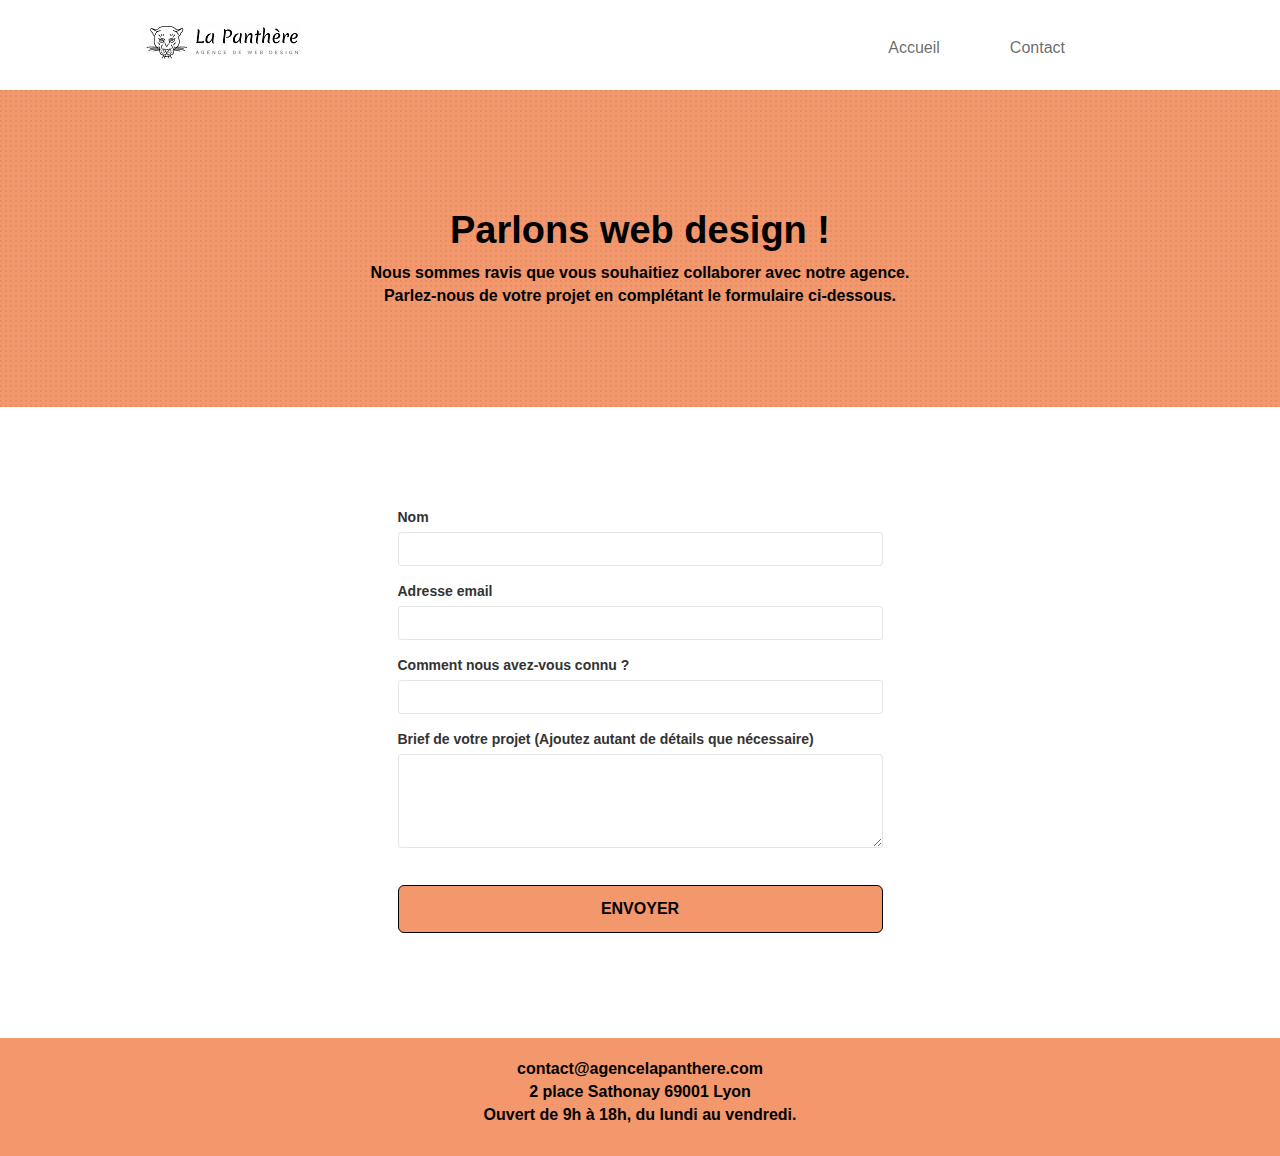
==== contact.html @ f5fce2db "modif contact" ====
<!doctype html>
<html lang="fr">
<head>
	<meta charset="utf-8">
    <meta name="description" content="La Panthère, entreprise de webdesign basée à Lyon, spécialisée dans la création et la mise à jour de sites web. Nous vous proposons une solution web adaptée à votre projet.">
    <meta name="viewport" content="width=device-width, initial-scale=1.0, viewport-fit=cover">
    <link rel="shortcut icon" type="image/png" href="favicon.jpg">
    
	<link rel="stylesheet" type="text/css" href="./css/bootstrap.min.css">
	<link rel="stylesheet" type="text/css" href="./css/font-awesome.min.css">
	<link rel="stylesheet" type="text/css" href="./css/et-line.min.css">
	<link rel="stylesheet" type="text/css" href="style.css">
	
	
	<script src="./js/jquery-2.1.0.min.js"></script>
	<script src="./js/bootstrap.min.js"></script>
	<script src="./js/blocs.min.js"></script>
	<script src="./js/jqBootstrapValidation.js"></script>
	<script src="./js/formHandler.js"></script>
    <title>Agence La Panthère, entreprise webdesign à Lyon</title>

    
<!-- Analytics -->
<!-- Google tag (gtag.js) -->
<script async src="https://www.googletagmanager.com/gtag/js?id=G-5X99E2JC9V"></script>
<script>
  window.dataLayer = window.dataLayer || [];
  function gtag(){dataLayer.push(arguments);}
  gtag('js', new Date());

  gtag('config', 'G-5X99E2JC9V');
</script>
 
<!-- Analytics END -->
    
</head>
<body>

    
<!-- bloc-0 -->
<header class="bloc bgc-white l-bloc " id="bloc-0">
	<div class="container bloc-sm">
		<nav class="navbar row">
			<div class="navbar-header">
				<div class="collapse navbar-collapse navbar-1 special-dropdown-nav">
				<img src="img/agence-la-panthere-small-redimension.webp" alt="paris web design logo agence web meilleure agence" width="167" height="40" />
				<ul class="site-navigation nav navbar-nav">
					<li>
						<a href="index.html" title="Lien vers la page d'accueil">Accueil</a>
					</li>
					<li>
						<a href="contact.html" title="Lien vers la page contact du site">Contact</a>
					</li>
				</ul>
				</div>
			</div>
		</nav>
	</div>
</header>
<!-- bloc-0 END -->

<!-- Principal conteneur -->
<main class="page-container">

<!-- bloc-6 -->
<section class="bloc bg-dots-bg bg-repeat bgc-atomic-tangerine d-bloc bloc-bg-texture texture-paper" id="bloc-6">
	<div class="container bloc-lg">
		<div class="row">
			<div class="col-sm-12">
				<h1 class="text-center hero-bloc-text tc-black">
					Parlons web design !
				</h1>
				<p class="text-center mg-lg  tight-width-whitespace color-black">
					Nous sommes ravis que vous souhaitiez collaborer avec notre agence.<br>
					Parlez-nous de votre projet en complétant le formulaire ci-dessous.
				</p>
			</div>
		</div>
	</div>
</section>
<!-- bloc-6 END -->

<!-- bloc-7 -->
<div class="bloc bgc-white l-bloc" id="bloc-7">
	<div class="container bloc-lg">
		<div class="row row-contact">
			<div class="col-sm-6">
				<form id="form_1" novalidate>
					<div class="form-group">
						<label for="name">
							Nom
						</label>
						<input id="name" class="form-control" required />
					</div>
					<div class="form-group">
						<label for="email">
							Adresse email
						</label>
						<input id="email" class="form-control" type="email" required />
					</div>
					<div class="form-group">
						<label for="input_504">
							Comment nous avez-vous connu ?
						</label>
						<input class="form-control" type="email" required id="input_504" />
					</div>
					<div class="form-group">
						<label for="message">
							Brief de votre projet (Ajoutez autant de détails que nécessaire)<br>
						</label>
						<textarea id="message" class="form-control" rows="4" cols="50" required></textarea>
					</div> 
					<button class="bloc-button btn btn-lg btn-block cta-hero btn-atomic-tangerine" type="submit">
						Envoyer
					</button>
				</form>
			</div>
			
		</div>
	</div>
</div>
<!-- bloc-7 END -->

<!-- ScrollToTop Button -->
<!-- <a class="bloc-button btn btn-d scrollToTop"  onclick="scrollToTarget('1')"><span class="fa fa-chevron-up"></span></a> -->
<!-- ScrollToTop Button END-->


<!-- Footer - bloc-8 -->

<footer class="bloc bgc-atomic-tangerine d-bloc" id="bloc-8">
	<div class="container bloc-sm">
		<div class="row">
			<div class="col-sm-12">
				<p class="text-center white">
					contact@agencelapanthere.com<br>2 place Sathonay 69001 Lyon<br>Ouvert de 9h à 18h, du lundi au vendredi.<br>
				</p>
				
			</div>
		</div>
	</div>
</footer>
<!-- Footer - bloc-8 END -->

</main>
<!-- Principal conteneur END -->
    

</body>
</html>
---- style.css ----
body {
    margin: 0;
    padding: 0;
    background: #FFF;
    overflow-x: hidden;
    -webkit-font-smoothing: antialiased;
    -moz-osx-font-smoothing: grayscale;
}

a,
button {
    transition: all .3s ease-in-out;
    outline: none!important;
}

a:hover {
    text-decoration: none;
    cursor: pointer;
}

#page-loading-blocs-notifaction {
    position: fixed;
    top: 0;
    bottom: 0;
    width: 100%;
    z-index: 100000;
    background: #FFFFFF url("img/pageload-spinner.gif") no-repeat center center;
}

.bloc {
    width: 100%;
    clear: both;
    background: 50% 50% no-repeat;
    padding: 0 50px;
    -webkit-background-size: cover;
    -moz-background-size: cover;
    -o-background-size: cover;
    background-size: cover;
    position: relative;
}

.bloc .container {
    padding-left: 0;
    padding-right: 0;
}

.bloc-lg {
    padding: 100px 50px;
}

.bloc-md {
    padding: 50px;
}

.bloc-sm {
    padding: 20px 50px;
}

.message-presentation{
    font-size: 22px;
    color: #000000;
}
.message-presentation2{
    font-size: 22px;
    color: #000000;
}
.message-presentation3{
    font-size: 20px;
}
.bg-center,
.bg-l-edge,
.bg-r-edge,
.bg-t-edge,
.bg-b-edge,
.bg-tl-edge,
.bg-bl-edge,
.bg-tr-edge,
.bg-br-edge,
.bg-repeat {
    -webkit-background-size: auto!important;
    -moz-background-size: auto!important;
    -o-background-size: auto!important;
    background-size: auto!important;
}

.bg-repeat {
    background: repeat;
}

.bg-t-edge {
    background: top no-repeat;
}

.bloc-bg-texture::before {
    content: "";
    background-size: 2px 2px;
    /* position: absolute; */
    top: 0;
    bottom: 0;
    left: 0;
    right: 0;
}

.texture-paper::before {
    /* background: url("img/texture-paper.png"); */
    background-size: 280px 280px;
}

.b-parallax {
    background-attachment: fixed;
}

.d-bloc {
    color: rgba(255, 255, 255, .7);
}

.d-bloc button:hover {
    color: rgba(255, 255, 255, .9);
}

.d-bloc .icon-round,
.d-bloc .icon-square,
.d-bloc .icon-rounded,
.d-bloc .icon-semi-rounded-a,
.d-bloc .icon-semi-rounded-b {
    border-color: rgba(255, 255, 255, .9);
}

.d-bloc .divider-h span {
    border-color: rgba(255, 255, 255, .2);
}

.d-bloc .a-btn,
.d-bloc .navbar a,
.d-bloc .navbar-brand,
.d-bloc a .icon-sm,
.d-bloc a .icon-md,
.d-bloc a .icon-lg,
.d-bloc a .icon-xl,
.d-bloc h1 a,
.d-bloc h2 a,
.d-bloc h3 a,
.d-bloc h4 a,
.d-bloc h5 a,
.d-bloc h6 a,
.d-bloc p a {
    color: rgba(255, 255, 255, .6);
    
}

.d-bloc .a-btn:hover,
.d-bloc .navbar a:hover,
.d-bloc .navbar-brand:hover,
.d-bloc a:hover .icon-sm,
.d-bloc a:hover .icon-md,
.d-bloc a:hover .icon-lg,
.d-bloc a:hover .icon-xl,
.d-bloc h1 a:hover,
.d-bloc h2 a:hover,
.d-bloc h3 a:hover,
.d-bloc h4 a:hover,
.d-bloc h5 a:hover,
.d-bloc h6 a:hover,
.d-bloc p a:hover {
    color: rgba(255, 255, 255, 1);
}

.d-bloc .navbar-toggle .icon-bar {
    background: rgba(255, 255, 255, 1);
}

.d-bloc .btn-wire,
.d-bloc .btn-wire:hover {
    color: rgba(255, 255, 255, 1);
    border-color: rgba(255, 255, 255, 1);
}

.d-bloc .panel {
    color: rgba(0, 0, 0, .5);
}

.d-bloc .panel button:hover {
    color: rgba(0, 0, 0, .7);
}

.d-bloc .panel icon {
    border-color: rgba(0, 0, 0, .7);
}

.d-bloc .panel .divider-h span {
    border-color: rgba(0, 0, 0, .1);
}

.d-bloc .panel .a-btn {
    color: rgba(0, 0, 0, .6);
}

.d-bloc .panel .a-btn:hover {
    color: rgba(0, 0, 0, 1);
}

.d-bloc .panel .btn-wire,
.d-bloc .panel .btn-wire:hover {
    color: rgba(0, 0, 0, .7);
    border-color: rgba(0, 0, 0, .3);
}

/* .d-bloc .panel,
.l-bloc {
    color: rgba(0, 0, 0, .5);
} */

.d-bloc .panel button:hover,
.l-bloc button:hover {
    color: rgba(0, 0, 0, .7);
}

.l-bloc .icon-round,
.l-bloc .icon-square,
.l-bloc .icon-rounded,
.l-bloc .icon-semi-rounded-a,
.l-bloc .icon-semi-rounded-b {
    border-color: rgba(0, 0, 0, .7);
}

.d-bloc .panel .divider-h span,
.l-bloc .divider-h span {
    border-color: rgba(0, 0, 0, .1);
}

.d-bloc .panel .a-btn,
.l-bloc .a-btn,
.l-bloc .navbar a,
.l-bloc .navbar-brand,
.l-bloc a .icon-sm,
.l-bloc a .icon-md,
.l-bloc a .icon-lg,
.l-bloc a .icon-xl,
.l-bloc h1 a,
.l-bloc h2 a,
.l-bloc h3 a,
.l-bloc h4 a,
.l-bloc h5 a,
.l-bloc h6 a,
.l-bloc p a {
    color: rgba(0, 0, 0, .6);
}

.d-bloc .panel .a-btn:hover,
.l-bloc .a-btn:hover,
.l-bloc .navbar a:hover,
.l-bloc .navbar-brand:hover,
.l-bloc a:hover .icon-sm,
.l-bloc a:hover .icon-md,
.l-bloc a:hover .icon-lg,
.l-bloc a:hover .icon-xl,
.l-bloc h1 a:hover,
.l-bloc h2 a:hover,
.l-bloc h3 a:hover,
.l-bloc h4 a:hover,
.l-bloc h5 a:hover,
.l-bloc h6 a:hover,
.l-bloc p a:hover {
    color: rgba(0, 0, 0, 1);
}

.l-bloc .navbar-toggle .icon-bar {
    color: rgba(0, 0, 0, .6);
}

.d-bloc .panel .btn-wire,
.d-bloc .panel .btn-wire:hover,
.l-bloc .btn-wire,
.l-bloc .btn-wire:hover {
    color: rgba(0, 0, 0, .7);
    border-color: rgba(0, 0, 0, .3);
}

.voffset {
    margin-top: 30px;
}

.voffset-lg {
    margin-top: 80px;
}

.row-no-gutters {
    margin-right: 0;
    margin-left: 0;
}

.row.row-no-gutters > [class^="col-"],
.row.row-no-gutters > [class*=" col-"] {
    padding-right: 0;
    padding-left: 0;
}

#bloc-1-hero h1 {
    font-size: 40px;
    font-weight: 900;
    
}


.navbar {
    margin-bottom: 0;
    z-index: 1;
    
}

.navbar-brand {
    height: auto;
    padding: 3px 15px;
    font-size: 25px;
    font-weight: normal;
    font-weight: 600;
    line-height: 44px;
}

.navbar-brand img {
    max-height: 200px;
    margin: 0 5px 0 0;
    display: inline;
}

.navbar-brand img[src$=svg] {
    min-width: 100px;
}

.nav-center .navbar-brand img {
    margin: 0;
}

.navbar .nav {
    padding-top: 2px;
    margin-right: -16px;
    float: right;
    z-index: 1;
    
}

.nav > li {
    float: left;
    margin-top: 4px;
    font-size: 16px;
    
}

.navbar-nav .open .dropdown-menu > li > a {
    text-align: inherit;
}



.nav > li a:hover,
.nav > li a:focus {
    background: transparent;
}

.navbar-toggle {
    margin: 10px 10px 0 0;
    border: 0px;
}

.navbar-toggle:hover {
    background: transparent!important;
}

.navbar-toggle .icon-bar {
    background-color: rgba(0, 0, 0, .5);
    width: 26px;
}

.nav-invert .navbar .nav {
    float: left;
}

.nav-invert .navbar-header,
.nav-invert .navbar-brand {
    float: right;
    position: relative;
    z-index: 2;
}

.button-contact{
    display: flex;
    justify-content: center;
}
.navbar-image{
    display: flex;
    justify-content: space-evenly;
    align-items: center;
}
.navbar-header{
    display: flex;
    justify-content: space-evenly;
    align-items: center;
    flex-wrap: wrap;
    
}
.navbar-header ul{
    display: flex;
    padding: 0 30px 0 0;
    gap: 40px;
    margin: 0;
    list-style-type: none;
    align-items: center;
    
}

.color-black {
    color: black!important;
    font-weight: 600;
   
}
.tc-black{
    color: black!important;
    font-weight: 900;
   
}
.row-contact{
    display: flex;
    justify-content: center;
}
label{
    font-weight: 600!important;
}


/*médiaqueries*/

@media (min-width: 768px) {
    .site-navigation {
        position: absolute;
        top: 50%;
        right: 20px;
        transform: translate(0, -50%);
        -webkit-transform: translateY(-50%);
    }
    .nav > li .dropdown-menu a,
    .nav > li .dropdown-menu a:hover {
        color: #484848;
    }
    .nav-invert .site-navigation {
        left: 0;
        right: 0;
    }
    .nav-center {
        text-align: center;
    }
    .nav-center .navbar-header {
        width: 100%;
    }
    .nav-center .navbar-header,
    .nav-center .navbar-brand,
    .nav-center .nav > li {
        float: none;
        display: inline-block;
    }
    .nav-center .site-navigation {
        position: relative;
        width: 100%;
        right: 0;
        margin-right: 0px;
        margin-top: 20px;
    }
    .nav-center.mini-nav .navbar-toggle {
        float: none;
        margin: 10px auto 0;
    }
}

.nav > li > .dropdown a {
    background: none!important;
    display: block;
    padding: 14px 15px;
}

nav .caret {
    margin: 0 5px;
}

.dropdown-menu .dropdown-menu {
    top: -8px;
    left: 100%;
}

.dropdown-menu .dropmenu-flow-right {
    top: 100%;
    left: 0;
    margin-left: -1px;
    border-top-left-radius: 0;
    border-top-right-radius: 0;
}

.dropdown-menu .dropdown span {
    border: 4px solid black;
    border-top-color: transparent;
    border-right-color: transparent;
    border-bottom-color: transparent;
    margin: 6px -5px 0 0!important;
    float: right;
}

.mg-md {
    margin-top: 10px;
    margin-bottom: 20px;
}

.mg-lg {
    margin-top: 10px;
    margin-bottom: 40px;
}

.btn {
    margin: 0 5px 5px 0;
}

.btn.pull-right {
    margin: 0 0 5px 5px;
}

.btn-d,
.btn-d:hover,
.btn-d:focus {
    color: #FFF;
    background: rgba(0, 0, 0, .3);
}

button {
    outline: none!important;
}

.btn-rd {
    border-radius: 40px;
}

.btn-clean {
    border: 1px solid rgba(0, 0, 0, .08);
    border-bottom-color: rgba(0, 0, 0, .1);
    text-shadow: 0 1px 0 rgba(0, 0, 1, .1);
    box-shadow: 0 1px 3px rgba(0, 0, 1, .25), inset 0 1px 0 0 rgba(255, 255, 255, .15);
}

.icon-md {
    font-size: 30px!important;
}

.icon-lg {
    font-size: 60px!important;
}

.sm-shadow {
    text-shadow: 0 1px 2px rgba(0, 0, 0, .3);
}

.panel-sq,
.panel-sq .panel-heading,
.panel-sq .panel-footer {
    border-radius: 0;
}

.panel-rd {
    border-radius: 30px;
}

.panel-rd .panel-heading {
    border-radius: 29px 29px 0 0;
}

.panel-rd .panel-footer {
    border-radius: 0 0 29px 29px;
}

.form-control {
    border-color: rgba(0, 0, 0, .1);
    box-shadow: none;
}

.scrollToTop {
    width: 40px;
    height: 40px;
    position: fixed;
    bottom: 20px;
    right: 20px;
    opacity: 0;
    z-index: 500;
    transition: all .3s ease-in-out;
}

.scrollToTop span {
    margin-top: 6px;
}

.showScrollTop {
    font-size: 14px;
    opacity: 1;
}

a[data-lightbox] {
    position: relative;
    display: block;
    text-align: center;
}

a[data-lightbox]:hover::before {
    content: "+";
    font-family: "HelveticaNeue-Light", "Helvetica Neue Light", "Helvetica Neue", Helvetica, Arial;
    font-size: 32px;
    width: 50px;
    height: 50px;
    margin-left: -25px;
    border-radius: 50%;
    background: rgba(0, 0, 0, .6);
    color: #FFF;
    font-weight: 100;
    z-index: 1;
    position: absolute;
    top: 50%;
    transform: translateY(-50%);
    -webkit-transform: translateY(-50%);
}

a[data-lightbox]:hover img {
    opacity: 0.6;
    -webkit-animation-fill-mode: none;
    animation-fill-mode: none;
}

#lightbox-modal {
    display: flex;
    align-items: center;
}

#lightbox-modal .modal-dialog {
    width: 90%;
    max-width: 900px;
    margin: 0 auto 0;
}

#lightbox-modal .modal-dialog img {
    max-height: 90vh;
    margin: 0 auto;
}

.lightbox-caption {
    padding: 20px;
    color: #FFF;
    background: rgba(0, 0, 0, .5);
    position: absolute;
    left: 15px;
    right: 15px;
    bottom: 5px;
}

.close-lightbox {
    color: #FFF;
    font-size: 30px;
    position: absolute;
    top: 20px;
    right: 20px;
    z-index: 20;
    background: rgba(0, 0, 0, .5);
    border: none;
    line-height: 30px;
    padding: 0 9px 5px;
    opacity: 0.3;
}

.close-lightbox:hover,
.next-lightbox:hover,
.prev-lightbox:hover {
    opacity: 1.0;
    color: #FFF;
}

.next-lightbox,
.prev-lightbox {
    font-size: 20px;
    color: rgba(255, 255, 255, .9);
    background: rgba(0, 0, 0, .5);
    transition: all .2s ease-in-out;
    position: absolute;
    top: 45%;
    z-index: 1;
    opacity: 0.4;
}

.next-lightbox {
    padding: 6px 8px 1px 13px;
    right: 25px;
}

.prev-lightbox {
    padding: 6px 13px 1px 10px;
    left: 25px;
}

.snapshot-lb .modal-body {
    padding-bottom: 45px;
}

.snapshot-lb .lightbox-caption {
    padding: 0;
    color: rgba(0, 0, 0, .5);
    background: none;
}

h1,
h2,
h3,
h4,
h5,
h6,
p,
label,
.btn,
a {
    font-family: "helvetica";
    font-weight: 500;
    
    /* color: #575757!important; */
}

.container {
    max-width: 1000px;
}

.hero-bloc-text {
    font-size: 38px;
  
}

.hero-bloc-text-sub {
    font-size: 36px;
}

.statement-bloc-text {
    line-height: 26px;
    font-style: italic;
    font-size: 20px;
    text-align: center;
    font-weight: lighter;
    max-width: 520px;
    margin: auto auto auto auto;
}

p {
    font-size: 16px;
}

.tight-width-whitespace {
    max-width: 600px;
    margin: auto auto auto auto;
}

.h1 {
    font-size: 20px;
    font-family: "Open Sans";
}

.cta-hero {
    margin-top: 22px;
    /* color: #FFFFFF!important; */
    text-transform: uppercase;
    padding: 12px 28px 12px 28px;
    font-size: 16px;
    font-weight: 700;
}

.social {
    max-width: 400px;
    margin: auto auto auto auto;
    text-align: center;
}
.social a{
    color: #000000;
    font-size: 3rem;
    padding-left: 20px;
}

h2 {
    font-size: 22px;
    line-height: 1.4em;
}

h3 {
    font-size: 15px;
    text-transform: uppercase;
    font-weight: 700;
    color: #333333!important;
}

.med-width-whitespace {
    max-width: 800px;
    margin: auto auto auto auto;
    box-shadow: 0px 0px 0px #000000;
}

/* h1 {
    color: #333333!important;
} */

h4 {
    color: #333333!important;
}

.icons {
    margin-bottom: 14px;
    margin-top: 24px;
}

.white {
    color: #000000!important;
    font-weight: 700;
}

.portfolio-thumb {
    margin-bottom: 24px;
}

.portfolio-row {
    margin-bottom: 44px;
    margin-top: 50px;
}

.avatar {
    box-shadow: 0px 4px 9px rgba(0, 0, 0, 0.3);
}

.black-background {
    background-color: rgba(165, 147, 99, 0.7);
    padding: 40px 40px 40px 40px;
}

.bold-link {
    font-weight: 900;
    text-decoration: underline!important;
}

.bgc-white {
    background-color: #FFFFFF;
}

.bgc-dark-slate-blue {
    background-color: #364577;
}

.bgc-atomic-tangerine {
    background-color: #F3976C;
}

.tc-white {
    color: #fff;
    font-weight: 900;
}



.btn-atomic-tangerine {
    background: #F3976C;
    /* color: #FFFFFF!important; */
    color: #000000;
    font-weight: 900;
    border: 1px solid black;
}

.btn-atomic-tangerine:hover {
    background: #c27956!important;
    color: #FFFFFF!important;
    border: 1px solid black;
    cursor: pointer;
}

.ltc-white {
    color: #FFFFFF!important;
}

.ltc-white:hover {
    color: #cccccc!important;
}

.ltc-atomic-tangerine {
    color: #F3976C!important;
}

.ltc-atomic-tangerine:hover {
    color: #c27956!important;
}

.icon-dark-slate-blue {
    color: #364577!important;
    border-color: #364577!important;
}

.bg-dots-bg {
    background-image: url("img/dots-bg.png");
}

.bg-lines-h2-bg {
    background-image: url("img/lines-h2-bg.png");
}

.bg-banniere {
    background-image: url("img/agence-la-panthere-redimension\ .webp");
}

.bg-presentation {
    background-image: url("img/image_de_presentation_redimension.webp")
}

@media (max-width: 1024px) {
    .bloc {
        padding-left: 20px;
        padding-right: 20px;
    }
    .bloc.full-width-bloc,
    .bloc-tile-2.full-width-bloc .container,
    .bloc-tile-3.full-width-bloc .container,
    .bloc-tile-4.full-width-bloc .container {
        padding-left: 0;
        padding-right: 0;
    }
}

@media (max-width: 992px) and (min-width: 768px) {
    .navbar .nav {
        max-width: 80%
    }
    .nav-center.navbar .nav {
        max-width: 100%
    }
}

@media only screen and (min-width: 768px) and (max-width: 1024px) and (orientation: landscape) {
    .b-parallax {
        background-attachment: scroll;
    }
}

@media only screen and (min-width: 1024px) and (max-width: 1366px) and (-webkit-min-pixel-ratio: 1.5) {
    .b-parallax {
        background-attachment: scroll;
    }
}

@media (max-width: 991px) {
    .container {
        width: 100%;
    }
    .b-parallax {
        background-attachment: scroll;
    }
    .page-container,
    #hero-bloc {
        overflow-x: hidden;
        position: relative;
    }
    /* .bloc {
        padding-left: env(safe-area-inset-left);
        padding-right: env(safe-area-inset-right);
    } */
    .bloc-group,
    .bloc-group .bloc {
        display: block;
        width: 100%;
    }
    /* .bloc-fill-screen .fill-bloc-top-edge,
    .bloc-fill-screen .fill-bloc-bottom-edge {
        padding: 0 20px;
        padding-left: env(safe-area-inset-left);
        padding-right: env(safe-area-inset-right);
    } */
}

@media (max-width: 767px) {
    .page-container {
        overflow-x: hidden;
        position: relative;
    }
    h1,
    h2,
    h3,
    h4,
    h5,
    h6,
    p,
    #disqus_thread {
        padding-left: 10px!important;
        padding-right: 10px!important;
    }
    .b-parallax {
        background-attachment: scroll;
    }
    .navbar .nav {
        padding-top: 0;
        border-top: 1px solid rgba(0, 0, 0, .2);
        float: none!important;
    }
    .navbar.row {
        margin-left: 0;
        margin-right: 0;
    }
    .site-navigation {
        position: inherit;
        transform: none;
        -webkit-transform: none;
        -ms-transform: none;
    }
    .nav > li {
        margin-top: 0;
        border-bottom: 1px solid rgba(0, 0, 0, .1);
        background: rgba(0, 0, 0, .05);
        text-align: left;
        padding-left: 15px;
        width: 100%;
    }
    .nav > li:hover {
        background: rgba(0, 0, 0, .08);
    }
    .dropdown .dropdown a .caret {
        float: none;
        margin: 5px 0 0 10px!important;
        border: 4px solid black;
        border-bottom-color: transparent;
        border-right-color: transparent;
        border-left-color: transparent;
    }
    #hero-bloc .navbar .nav {
        background: rgba(0, 0, 0, .8);
    }
    #hero-bloc .navbar .nav a {
        color: rgba(255, 255, 255, .6);
    }
    .hero {
        padding: 50px 0;
    }
    .hero-nav {
        left: -1px;
        right: -1px;
    }
    .navbar-collapse {
        padding: 0;
        overflow-x: hidden;
        -webkit-box-shadow: none;
        box-shadow: none;
    }
    .navbar-brand img {
        max-height: 40px;
        width: auto;
    }
    .nav-invert .navbar-header {
        float: none;
        width: 100%;
    }
    .nav-invert .navbar-toggle {
        float: left;
        margin-left: 10px;
    }
    .bloc {
        padding-left: 0;
        padding-right: 0;
    }
    .bloc-xxl,
    .bloc-xl,
    .bloc-lg {
        padding: 40px 0;
    }
    .bloc-sm,
    .bloc-md {
        padding-left: 0;
        padding-right: 0;
    }
    .bloc-tile-2 .container,
    .bloc-tile-3 .container,
    .bloc-tile-4 .container,
    .bloc-fill-screen .fill-bloc-top-edge,
    .bloc-fill-screen .fill-bloc-bottom-edge {
        padding-left: 0;
        padding-right: 0;
    }
    .a-block {
        padding: 0 10px;
    }
    .btn-dwn {
        display: none;
    }
    .voffset {
        margin-top: 5px;
    }
    .voffset-md {
        margin-top: 20px;
    }
    .voffset-lg {
        margin-top: 30px;
    }
    form {
        padding: 5px;
    }
    .close-lightbox {
        display: inline-block;
    }
    .blocsapp-device-iphone5 {
        background-size: 216px 425px;
        padding-top: 60px;
        width: 216px;
        height: 425px;
    }
    .blocsapp-device-iphone5 img {
        width: 180px;
        height: 320px;
    }
}

@media (max-width: 400px) {
    .bloc {
        padding-left: 0;
        padding-right: 0;
    }
}

@media (max-width: 767px) {
    .bloc-mob-center-text {
        text-align: center;
    }
}
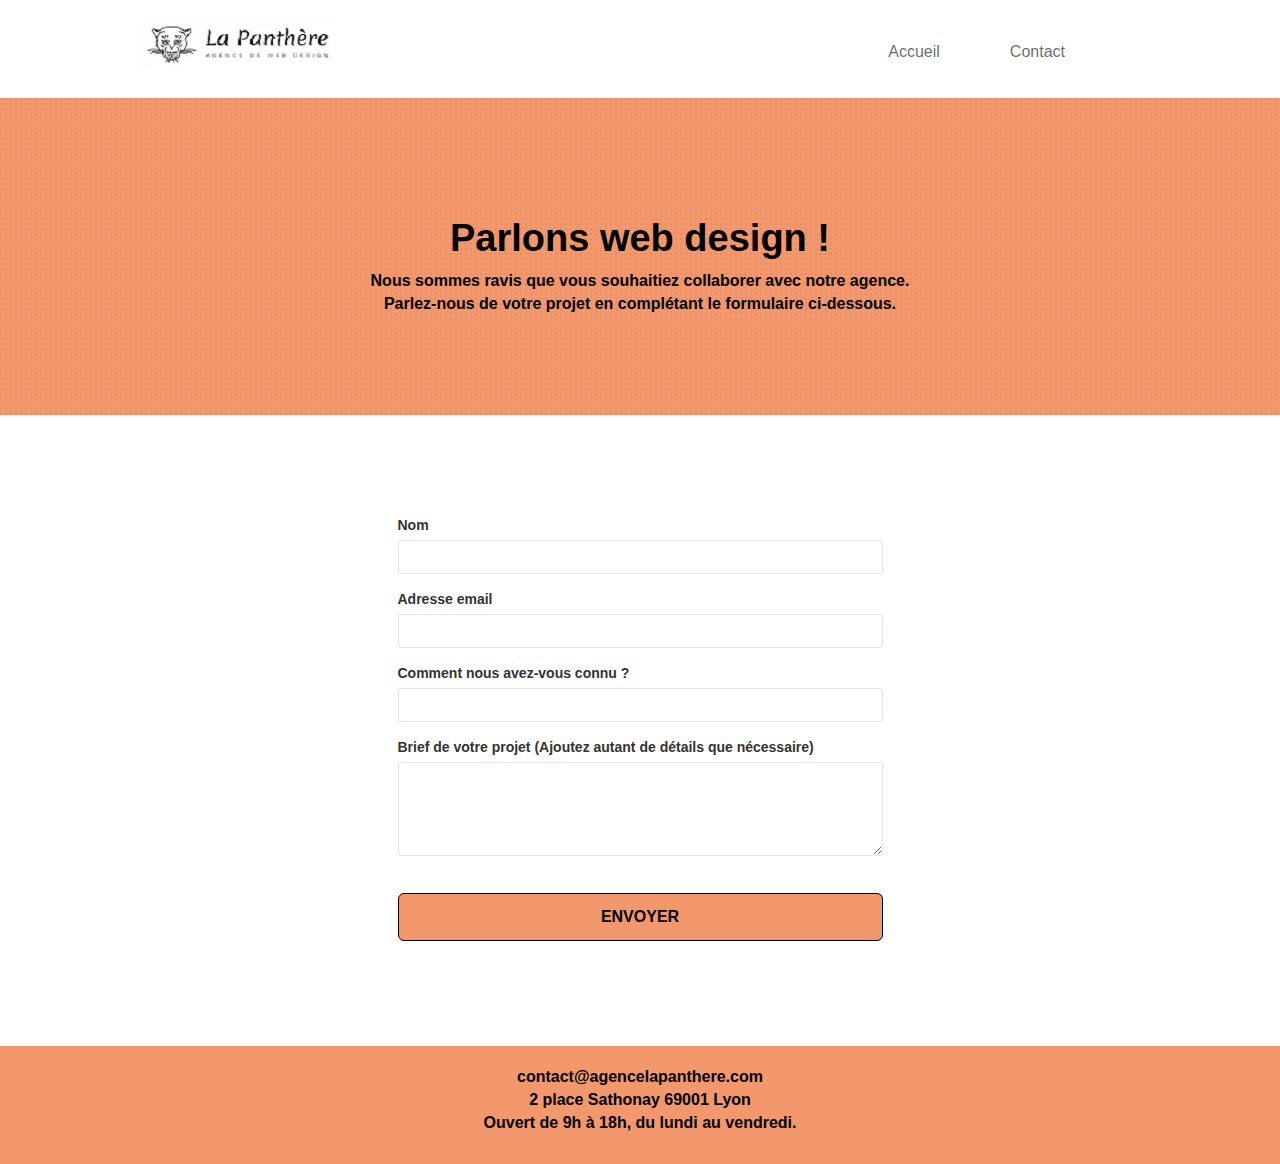
==== commit 34c04e04: "modification logo" ====
--- a/contact.html
+++ b/contact.html
@@ -43,7 +43,7 @@
 		<nav class="navbar row">
 			<div class="navbar-header">
 				<div class="collapse navbar-collapse navbar-1 special-dropdown-nav">
-				<img src="img/agence-la-panthere-small-redimension.webp" alt="paris web design logo agence web meilleure agence" width="167" height="40" />
+				<img src="img/agence-la-panthere-small-redimension-tel.webp" alt="paris web design logo agence web meilleure agence" width="233" height="56" />
 				<ul class="site-navigation nav navbar-nav">
 					<li>
 						<a href="index.html" title="Lien vers la page d'accueil">Accueil</a>
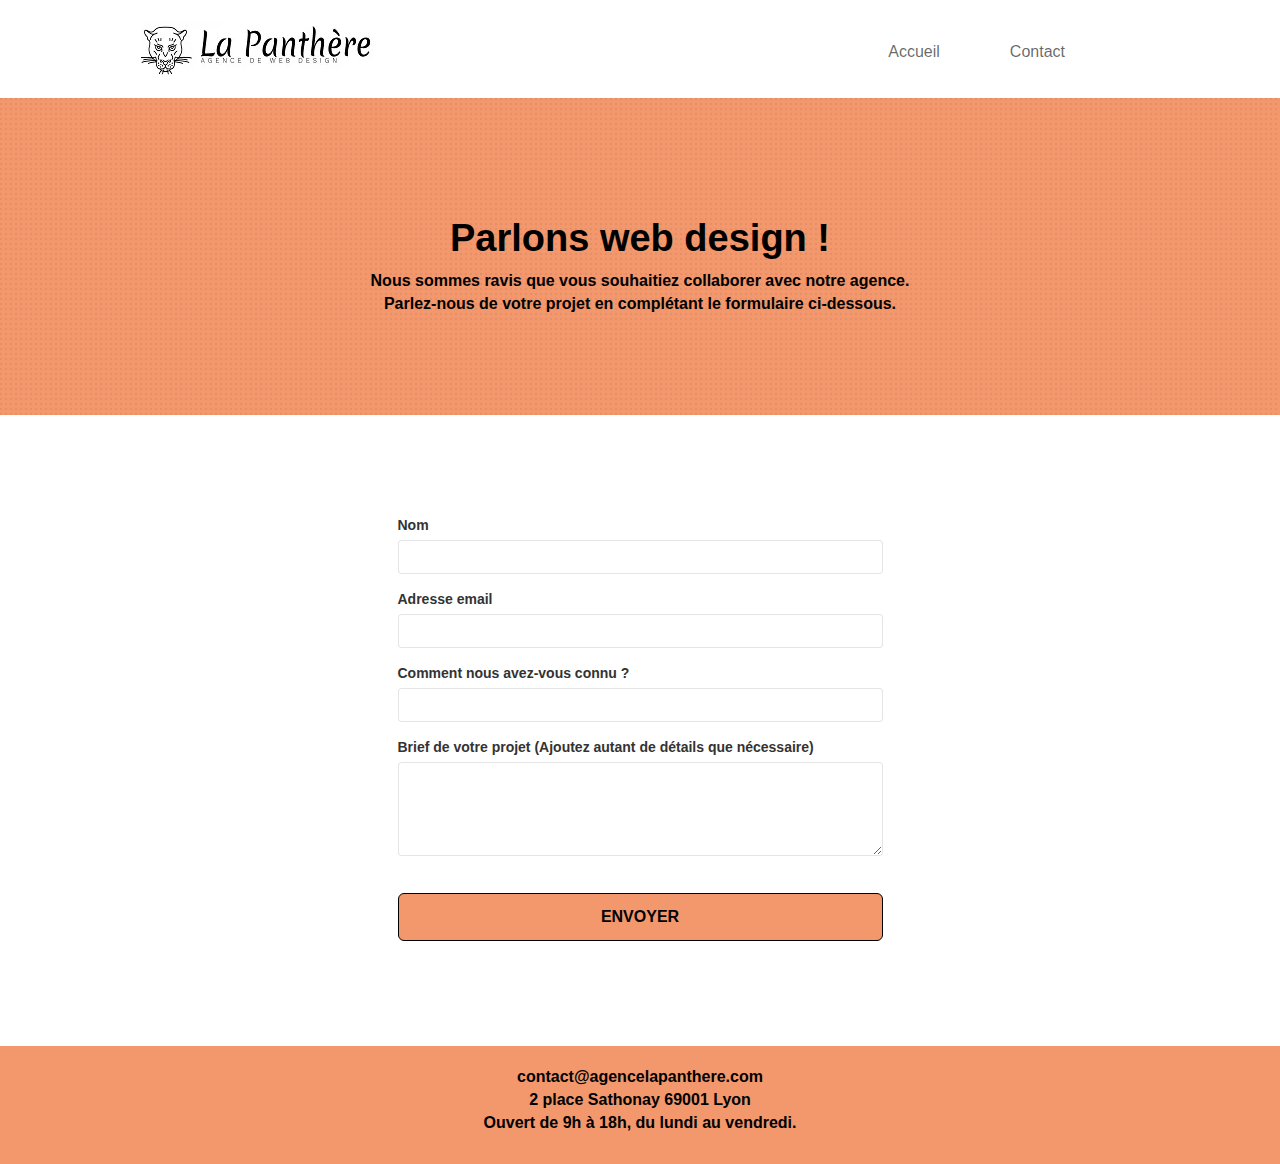
==== commit c82ad398: "modification logo header" ====
--- a/contact.html
+++ b/contact.html
@@ -43,7 +43,7 @@
 		<nav class="navbar row">
 			<div class="navbar-header">
 				<div class="collapse navbar-collapse navbar-1 special-dropdown-nav">
-				<img src="img/agence-la-panthere-small-redimension-tel.webp" alt="paris web design logo agence web meilleure agence" width="233" height="56" />
+				<img src="img/agence-la-panthere-small-redimension-tel 233.webp" alt="paris web design logo agence web meilleure agence" width="233" height="56" />
 				<ul class="site-navigation nav navbar-nav">
 					<li>
 						<a href="index.html" title="Lien vers la page d'accueil">Accueil</a>
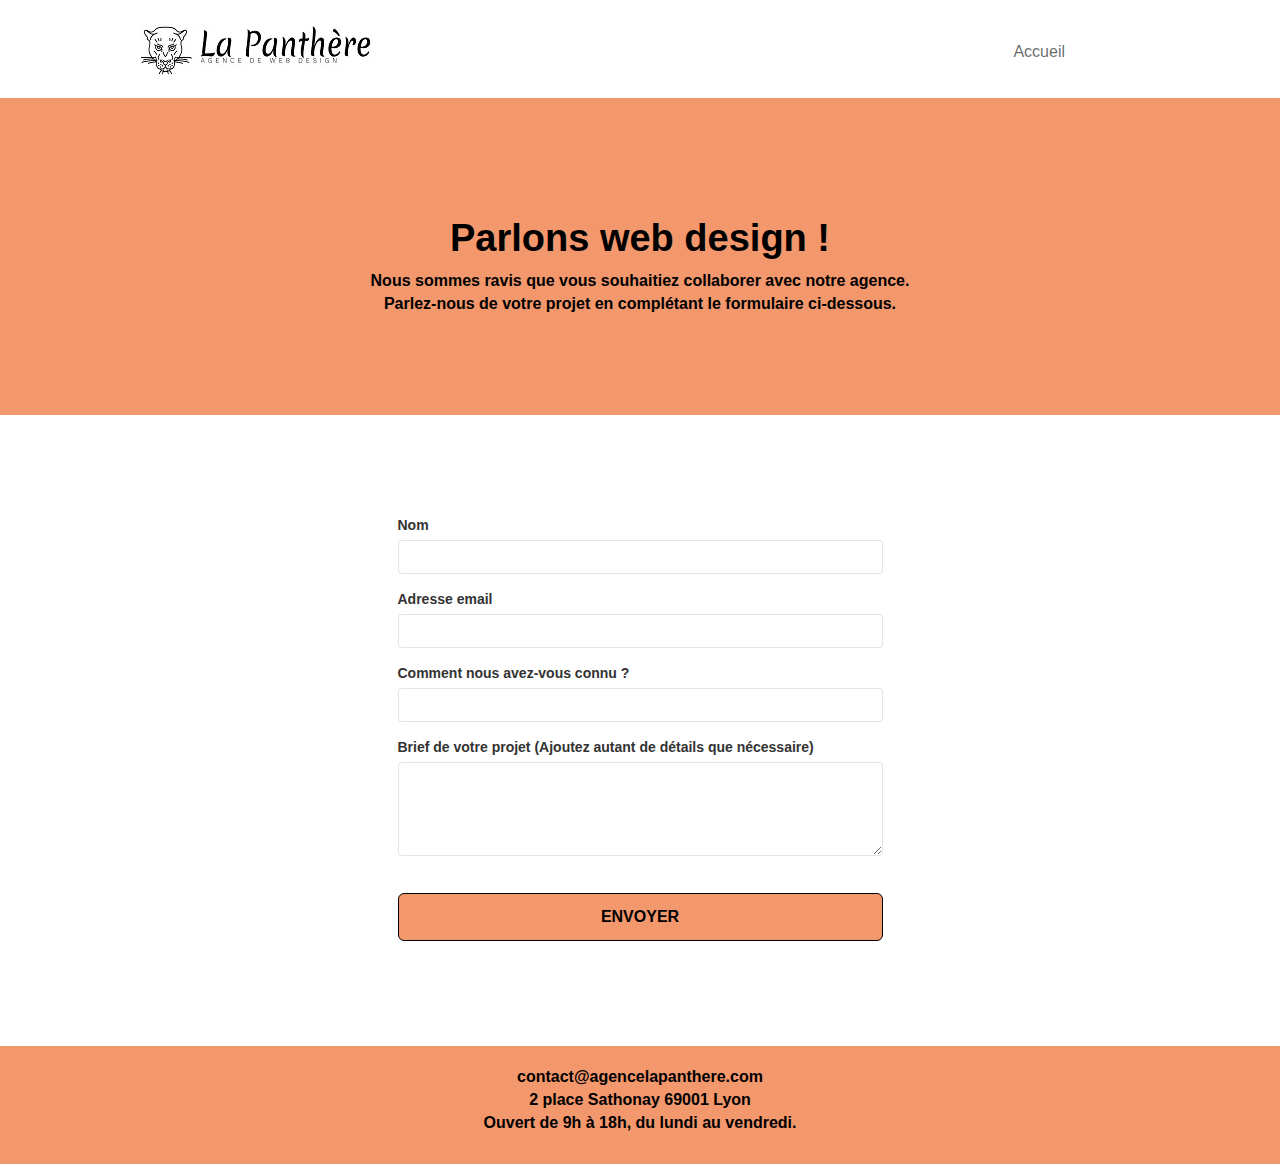
==== commit e646a825: "modification liens" ====
--- a/contact.html
+++ b/contact.html
@@ -48,9 +48,7 @@
 					<li>
 						<a href="index.html" title="Lien vers la page d'accueil">Accueil</a>
 					</li>
-					<li>
-						<a href="contact.html" title="Lien vers la page contact du site">Contact</a>
-					</li>
+					
 				</ul>
 				</div>
 			</div>
--- a/style.css
+++ b/style.css
@@ -396,6 +396,7 @@
     justify-content: space-evenly;
     align-items: center;
     flex-wrap: wrap;
+   
     
 }
 .navbar-header ul{
@@ -426,6 +427,10 @@
     font-weight: 600!important;
 }
 
+.navbar-header img{
+    width: 233px;
+    height: 56px;
+}
 
 /*médiaqueries*/
 
@@ -599,7 +604,8 @@
 
 a[data-lightbox] {
     position: relative;
-    display: block;
+    display: flex;
+    justify-content: center;
     text-align: center;
 }
 
@@ -842,9 +848,9 @@
     background-color: #FFFFFF;
 }
 
-.bgc-dark-slate-blue {
+/* .bgc-dark-slate-blue {
     background-color: #364577;
-}
+} */
 
 .bgc-atomic-tangerine {
     background-color: #F3976C;
@@ -893,16 +899,15 @@
     border-color: #364577!important;
 }
 
-.bg-dots-bg {
+/* .bg-dots-bg {
     background-image: url("img/dots-bg.png");
-}
-
-.bg-lines-h2-bg {
-    background-image: url("img/lines-h2-bg.png");
-}
+} */
+
+
 
 .bg-banniere {
     background-image: url("img/agence-la-panthere-redimension\ .webp");
+    width: 100%;
 }
 
 .bg-presentation {
@@ -974,6 +979,12 @@
 }
 
 @media (max-width: 767px) {
+
+    /* .navbar-header img{
+        width: 932px;
+        height: 224px;
+      
+    } */
     .page-container {
         overflow-x: hidden;
         position: relative;
@@ -1012,7 +1023,7 @@
         border-bottom: 1px solid rgba(0, 0, 0, .1);
         background: rgba(0, 0, 0, .05);
         text-align: left;
-        padding-left: 15px;
+        
         width: 100%;
     }
     .nav > li:hover {
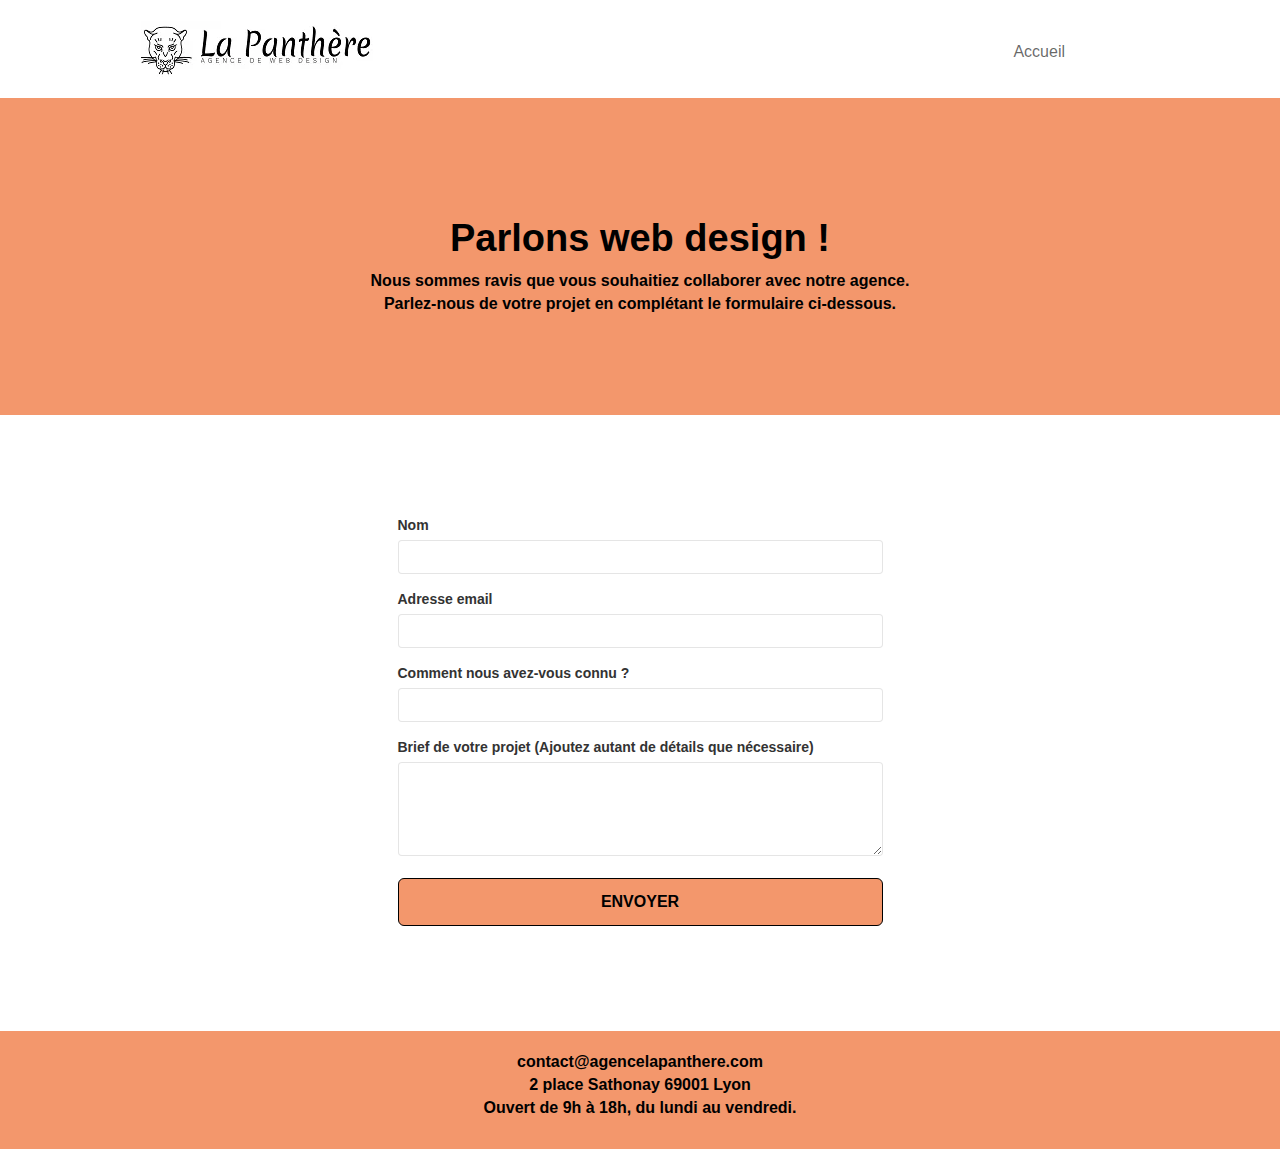
==== commit 68222927: "modifications header contact" ====
--- a/contact.html
+++ b/contact.html
@@ -6,7 +6,7 @@
     <meta name="viewport" content="width=device-width, initial-scale=1.0, viewport-fit=cover">
     <link rel="shortcut icon" type="image/png" href="favicon.jpg">
     
-	<link rel="stylesheet" type="text/css" href="./css/bootstrap.min.css">
+	<link rel="stylesheet" type="text/css" href="./css/bootstrap.css">
 	<link rel="stylesheet" type="text/css" href="./css/font-awesome.min.css">
 	<link rel="stylesheet" type="text/css" href="./css/et-line.min.css">
 	<link rel="stylesheet" type="text/css" href="style.css">
@@ -35,7 +35,7 @@
     
 </head>
 <body>
-
+	
     
 <!-- bloc-0 -->
 <header class="bloc bgc-white l-bloc " id="bloc-0">
--- a/style.css
+++ b/style.css
@@ -393,7 +393,7 @@
 }
 .navbar-header{
     display: flex;
-    justify-content: space-evenly;
+    justify-content: center;
     align-items: center;
     flex-wrap: wrap;
    
@@ -907,7 +907,7 @@
 
 .bg-banniere {
     background-image: url("img/agence-la-panthere-redimension\ .webp");
-    width: 100%;
+    margin-top: 10px;
 }
 
 .bg-presentation {
@@ -979,12 +979,23 @@
 }
 
 @media (max-width: 767px) {
-
-    /* .navbar-header img{
-        width: 932px;
-        height: 224px;
+    .l-bloc{
+        margin-top: 10px;
+    }
+    .bloc-nav{
+        display: flex;
+        justify-content: center;
+        align-items: center;
+    }
+    /* .navbar-header{
+        width: 233px;
+        height: 56px;
+    } */
+    .navbar-image {
+        width: 100%;
+        height: 100%;
       
-    } */
+    }
     .page-container {
         overflow-x: hidden;
         position: relative;
@@ -1011,6 +1022,11 @@
     .navbar.row {
         margin-left: 0;
         margin-right: 0;
+        display: flex;
+        justify-content: center;
+        align-items: center;
+        /* width: 233px;
+        height: 56px; */
     }
     .site-navigation {
         position: inherit;
